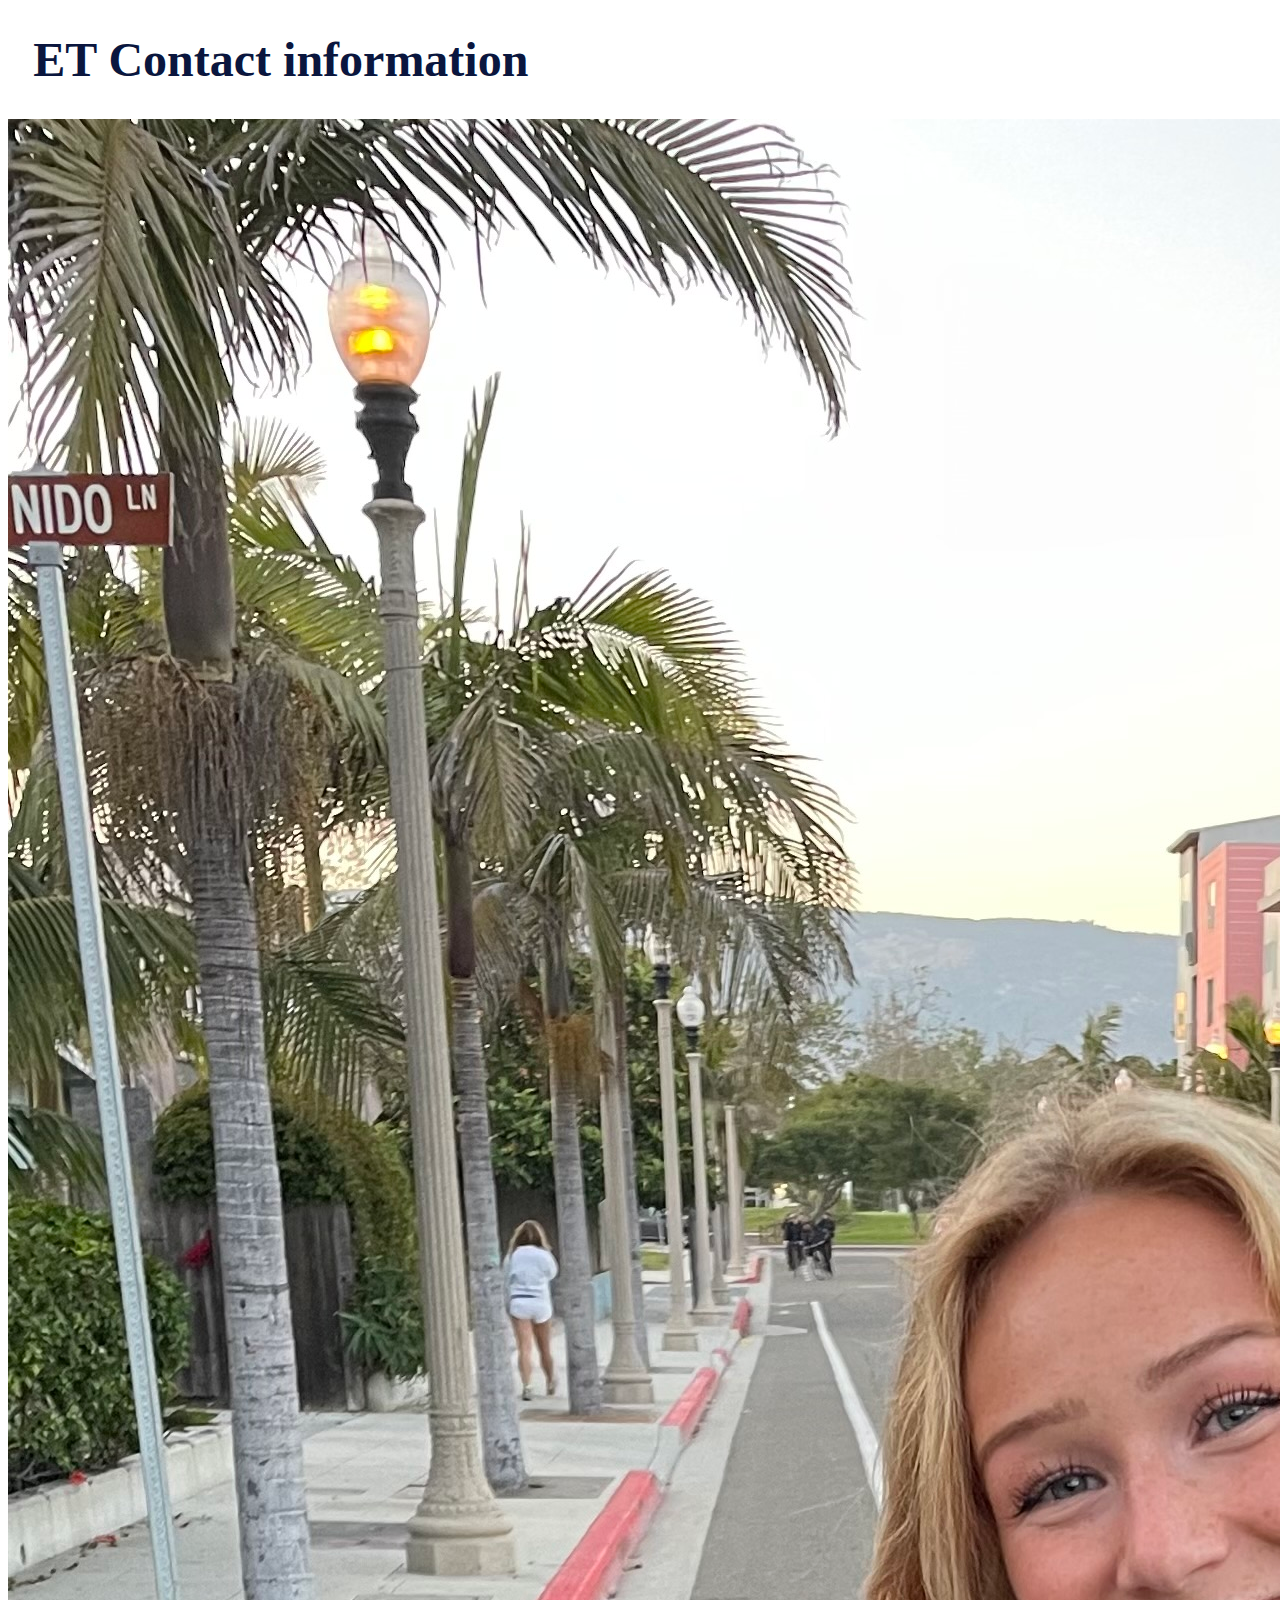
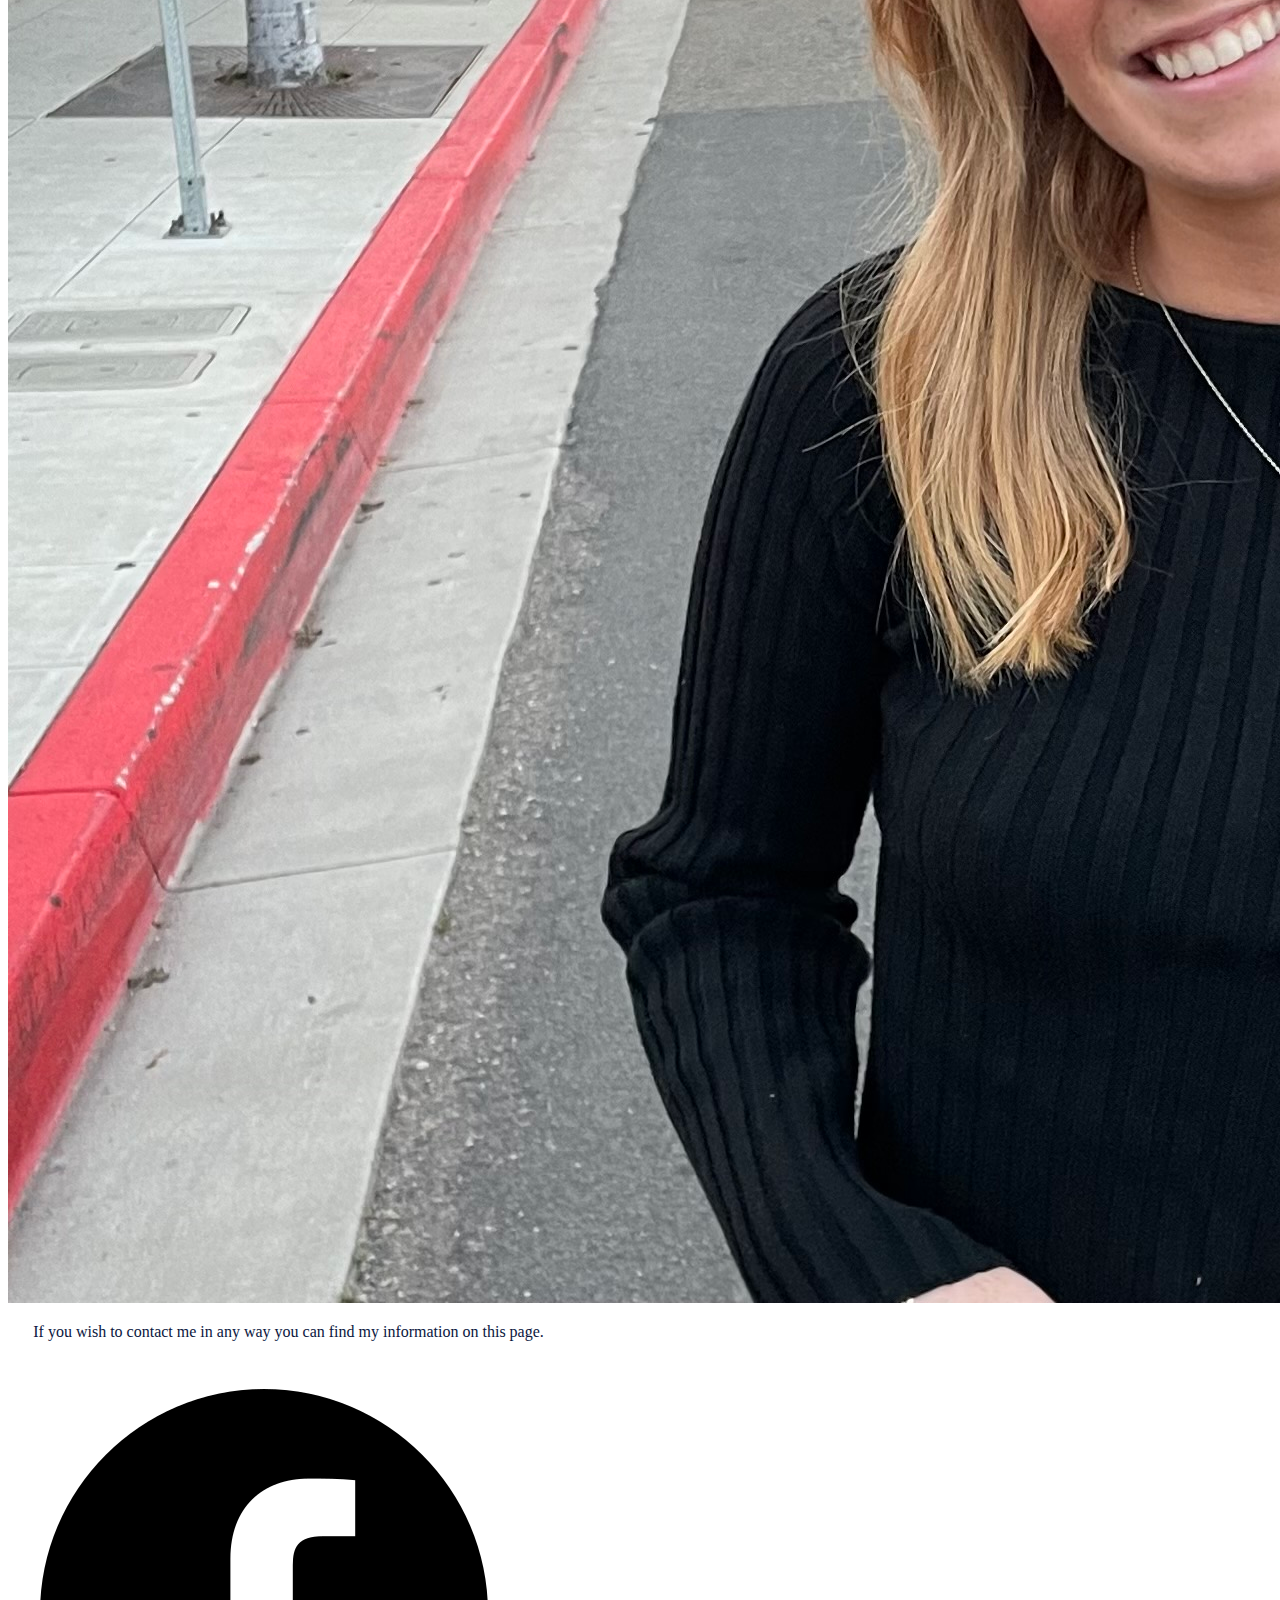
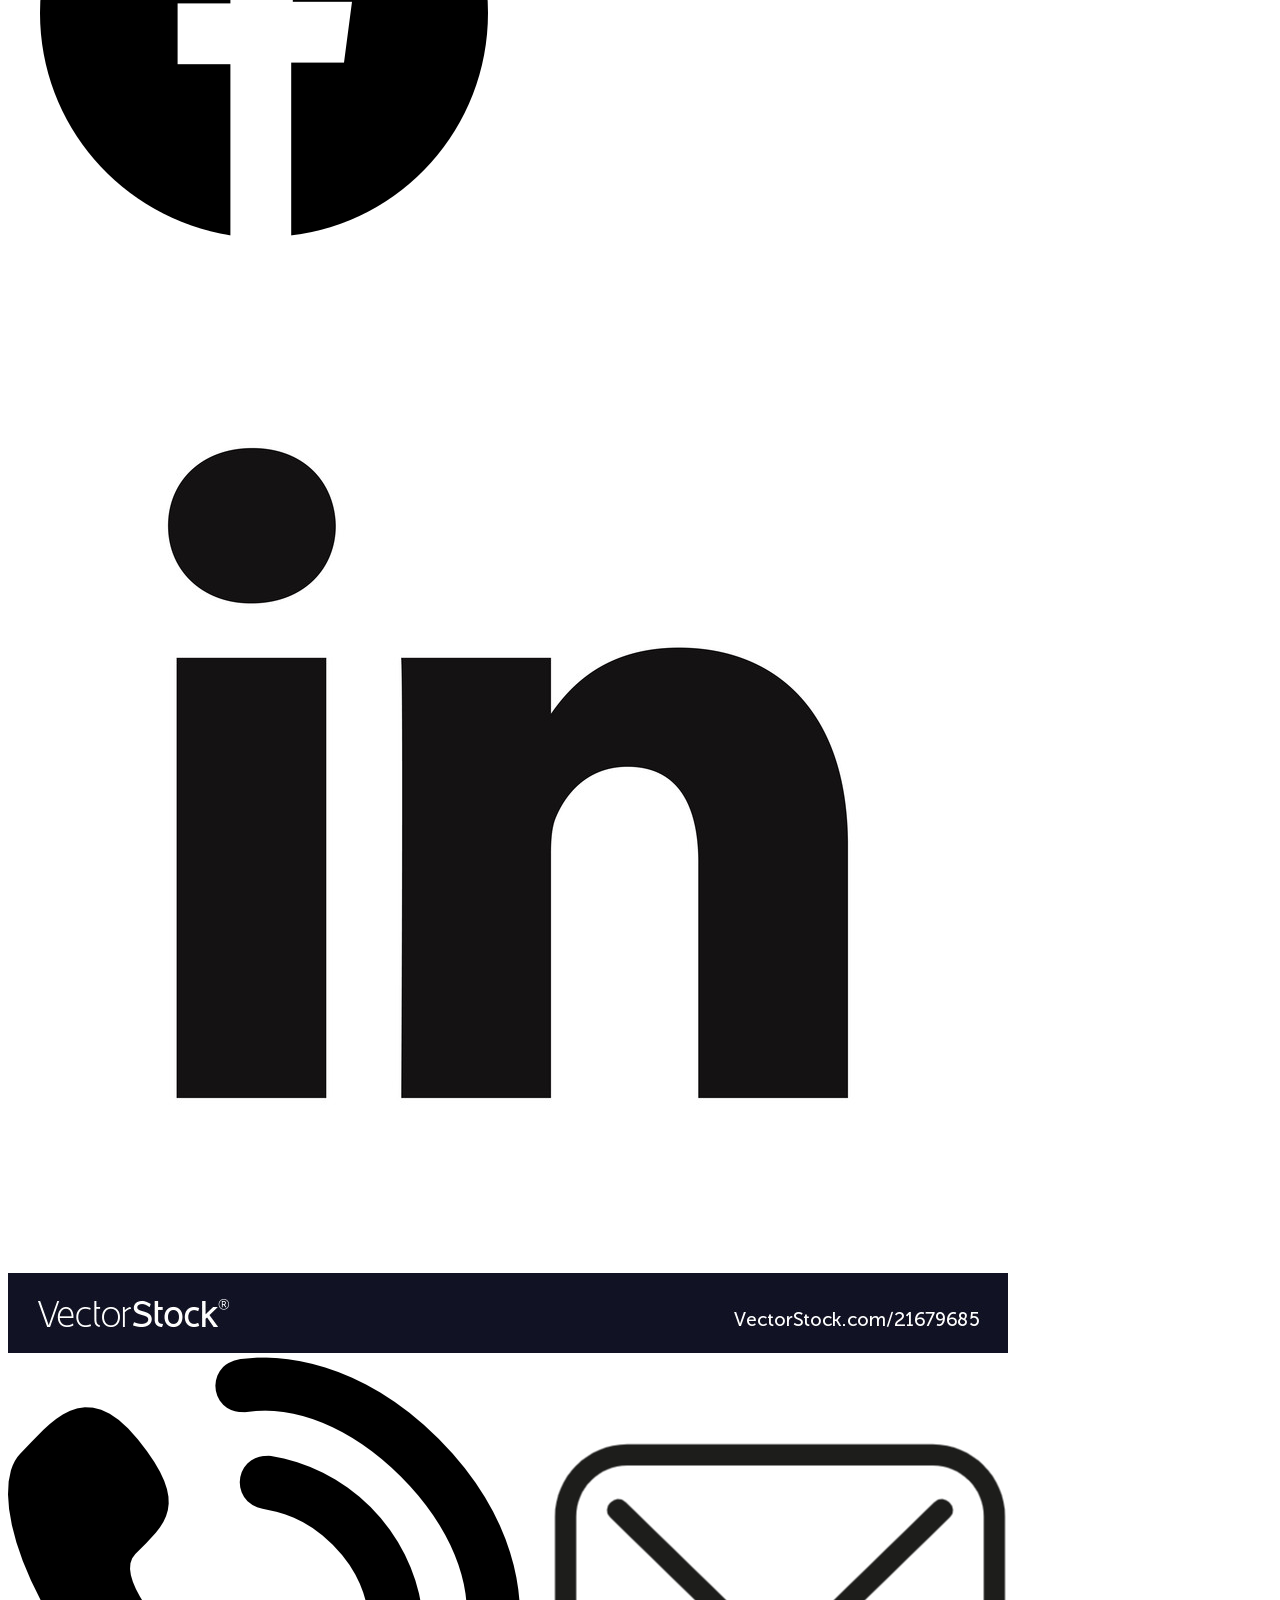
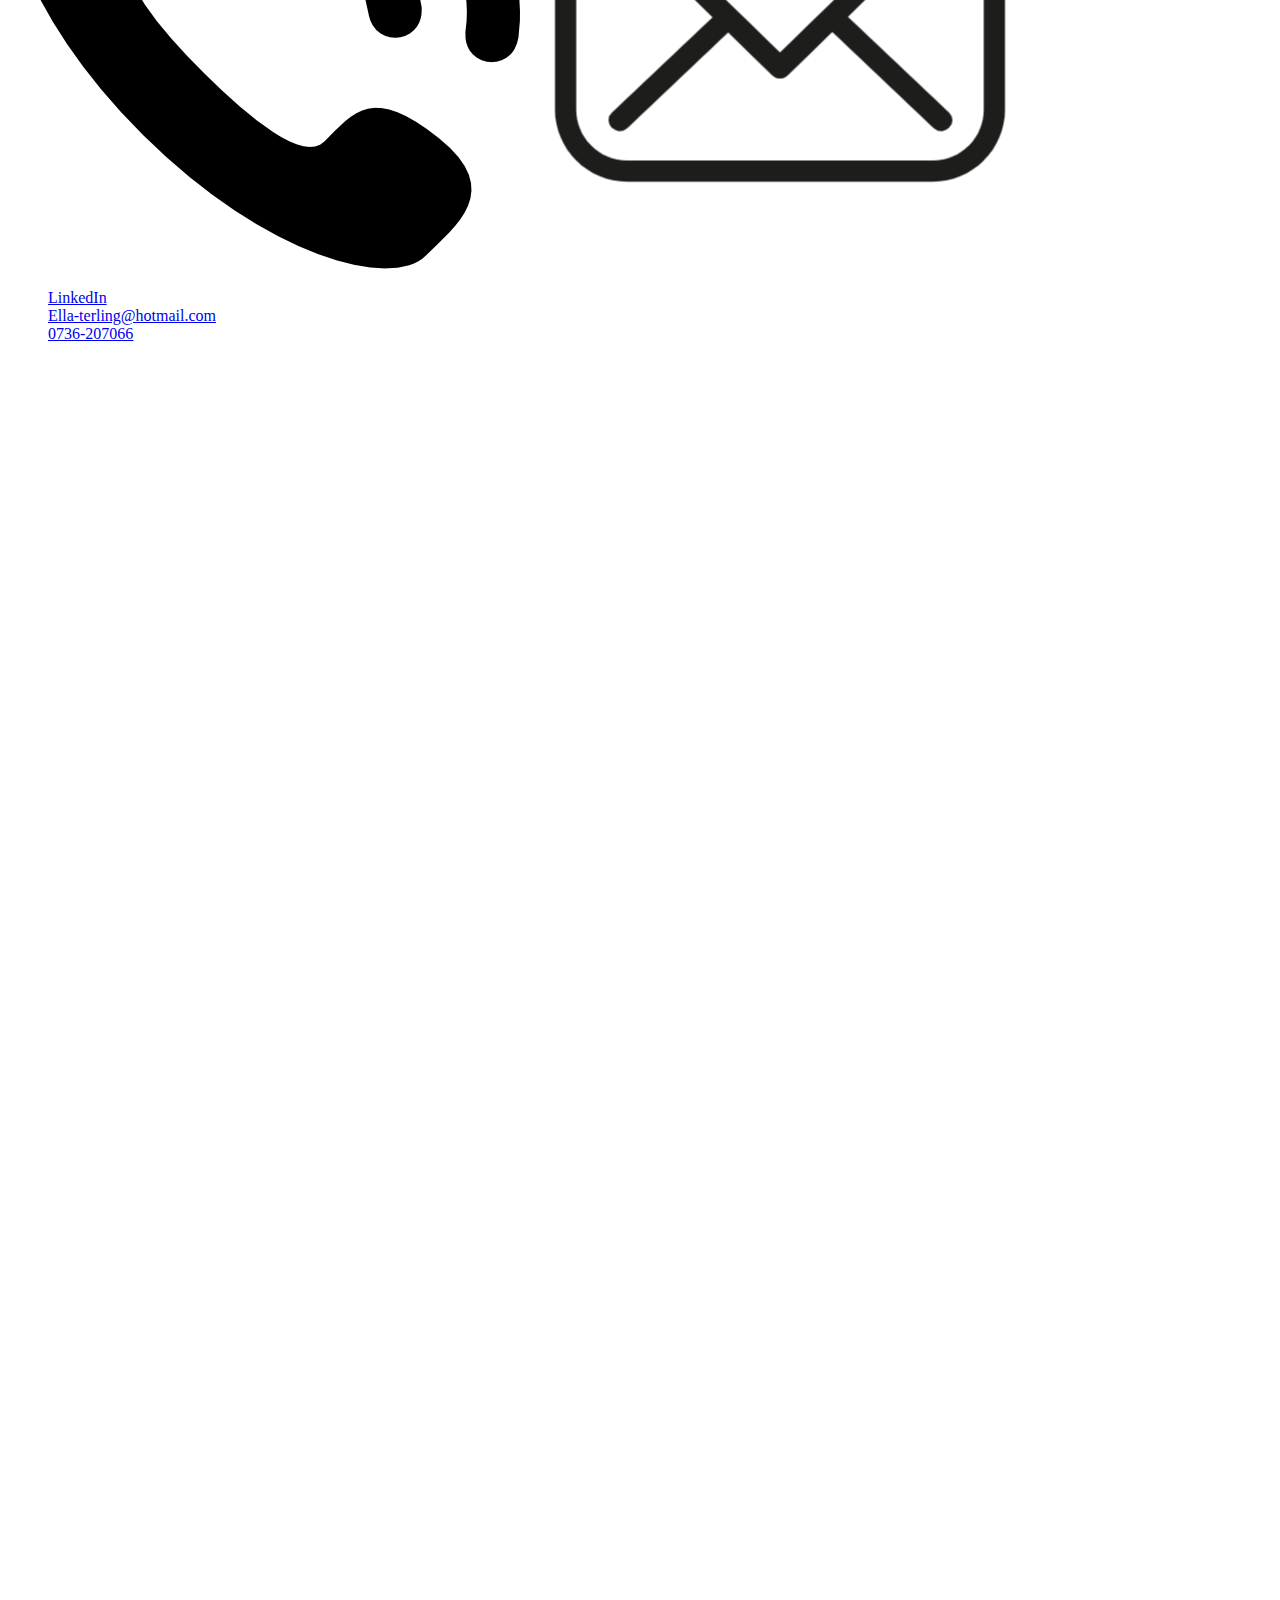
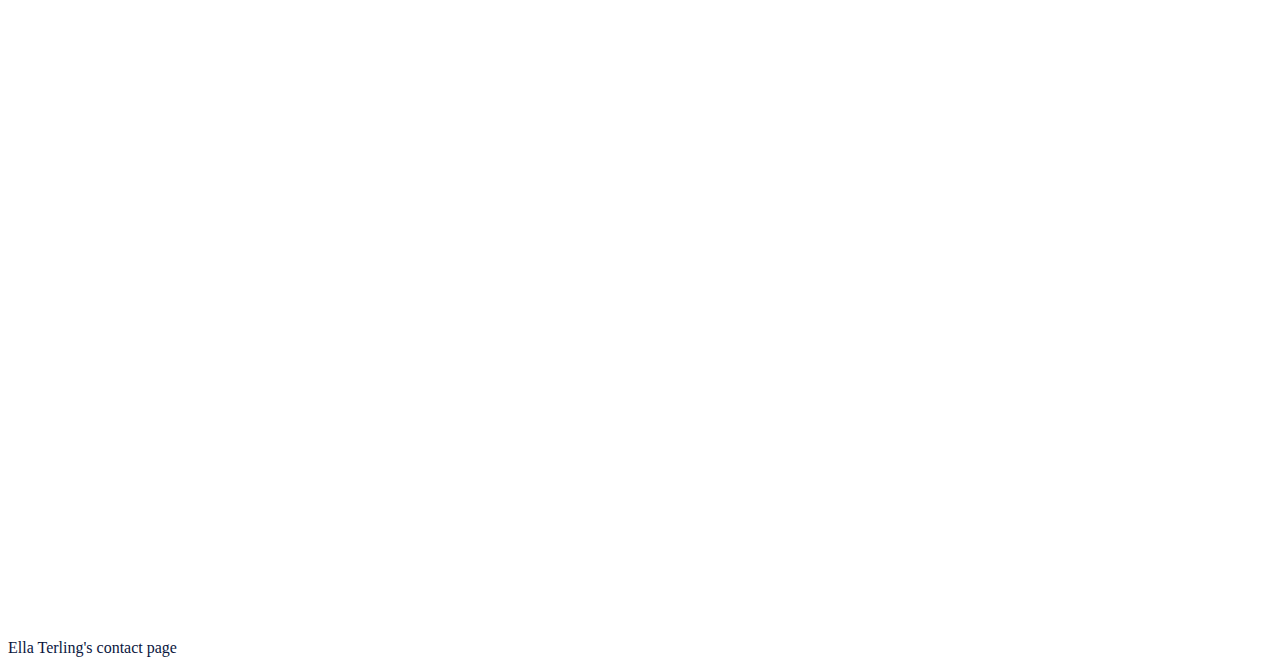
==== index.html @ 7b056e5e "Contact page" ====
<!DOCTYPE html>
<html lang="en">
  <head>
    <meta charset="UTF-8" />
    <meta name="viewport" content="width=device-width, initial-scale=1.0" />
    <title>ET contact page</title>
    <link rel="stylesheet" href="css/main.css" />
  </head>
  <body>
    <header>
      <h1>ET Contact information</h1>
      <img src="ellaterling.jpeg" alt="ellaterling" />
    </header>
    <main>
      <p>
        If you wish to contact me in any way you can find my information on this
        page.
      </p>
    </main>
    <body>
      <img src="facebook.png" alt="facebook" />
      <img src="linkedin.jpg" alt="linkedin" />
      <img src="phone.png" alt="phone" />
      <img src="mail.png" alt="mail" />
      <nav>
        <ul>
          <a href="#"> <li>LinkedIn</li> </a>
          <a href="#"> <li>Ella-terling@hotmail.com</li> </a>
          <a href="#"> <li>0736-207066</li> </a>
        </ul>
      </nav>
    </body>
    <footer>Ella Terling's contact page</footer>
  </body>
</html>
---- css/main.css ----
ul {
  list-style: none;
  margin-left: 0%;
  color: rgb(10, 22, 62);
}
h1 {
  font-size: 300%;
  color: rgb(10, 22, 62);
  margin-left: 2%;
}
p {
  font-family: "Times New Roman", Times, serif;
  color: rgb(10, 22, 62);
  margin-left: 2%;
}
footer {
  margin-top: 150%;
  color: rgb(10, 22, 62);
}
body {
  background-color: rgb(255, 255, 255);
}
img {
}
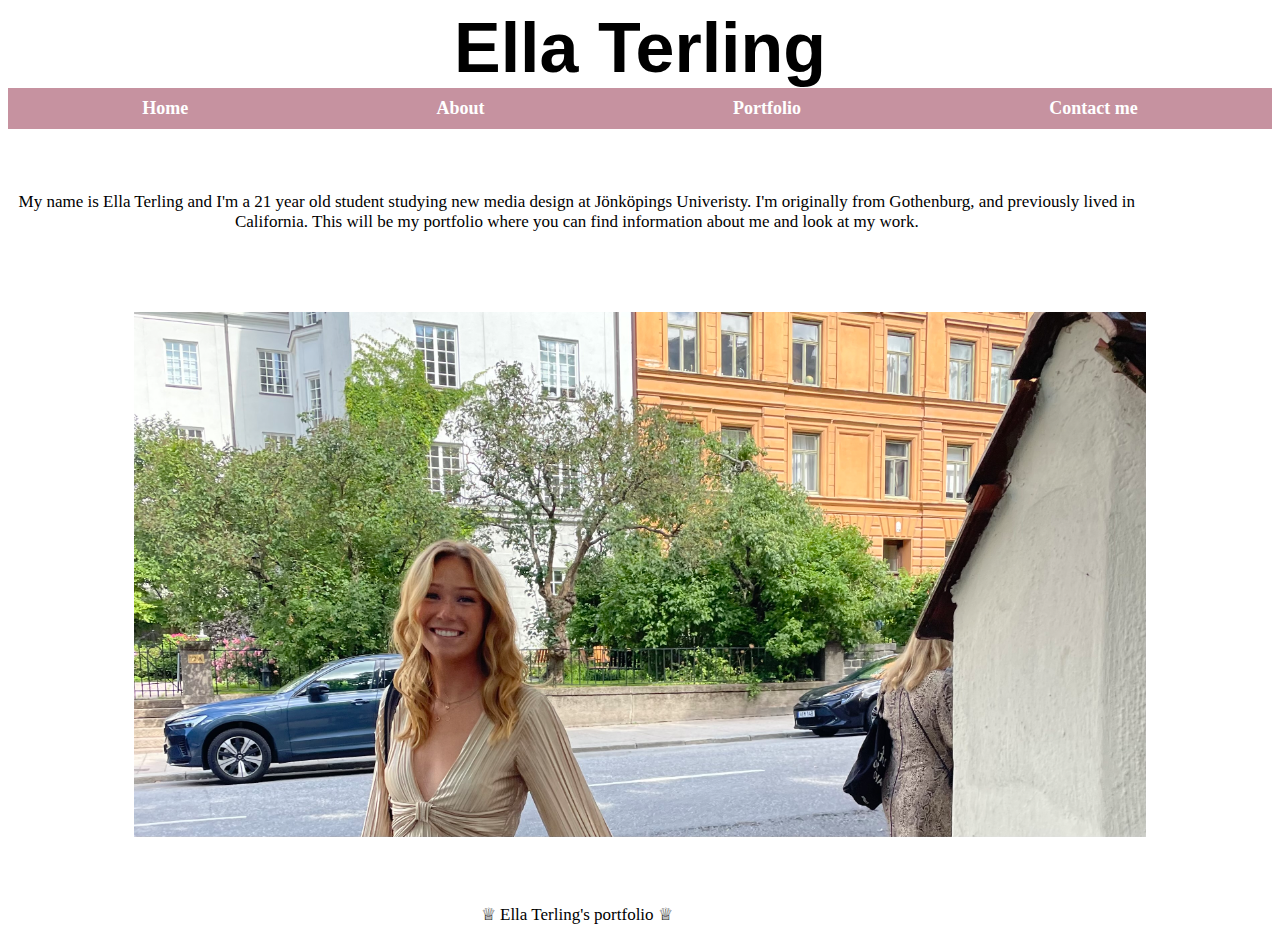
==== commit b0068263: "contact page" ====
--- a/index.html
+++ b/index.html
@@ -3,33 +3,34 @@
   <head>
     <meta charset="UTF-8" />
     <meta name="viewport" content="width=device-width, initial-scale=1.0" />
-    <title>ET contact page</title>
+    <title>Ella Terling's portfolio</title>
     <link rel="stylesheet" href="css/main.css" />
   </head>
+
   <body>
     <header>
-      <h1>ET Contact information</h1>
-      <img src="ellaterling.jpeg" alt="ellaterling" />
+      <h1>Ella Terling</h1>
+
+      <nav>
+        <a href="#">Home</a>
+        <a href="#about">About</a>
+        <a href="portfolio.html">Portfolio</a>
+        <a href="contact.html">Contact me</a>
+      </nav>
     </header>
     <main>
       <p>
-        If you wish to contact me in any way you can find my information on this
-        page.
+        My name is Ella Terling and I'm a 21 year old student studying new media
+        design at Jönköpings Univeristy. I'm originally from Gothenburg, and
+        previously lived in California. This will be my portfolio where you can
+        find information about me and look at my work.
       </p>
     </main>
-    <body>
-      <img src="facebook.png" alt="facebook" />
-      <img src="linkedin.jpg" alt="linkedin" />
-      <img src="phone.png" alt="phone" />
-      <img src="mail.png" alt="mail" />
-      <nav>
-        <ul>
-          <a href="#"> <li>LinkedIn</li> </a>
-          <a href="#"> <li>Ella-terling@hotmail.com</li> </a>
-          <a href="#"> <li>0736-207066</li> </a>
-        </ul>
-      </nav>
-    </body>
-    <footer>Ella Terling's contact page</footer>
+
+    <img src="img/jag.jpeg" alt="jag" class="contact-img" />
+
+    <footer>
+      <p class="footer">♕ Ella Terling's portfolio ♕</p>
+    </footer>
   </body>
 </html>
--- a/css/main.css
+++ b/css/main.css
@@ -1,24 +1,42 @@
-ul {
-  list-style: none;
-  margin-left: 0%;
-  color: rgb(10, 22, 62);
+body {
+  background-color: 255, 255, 255;
+  text-align: center;
+}
+
+.contact-img {
+  height: 80%;
+  margin-top: 5%;
+  width: 80%;
+}
+
+.header {
+  margin-top: 3%;
+  font-size: 20px;
+  font-family: Arial, Helvetica, sans-serif;
 }
 h1 {
-  font-size: 300%;
-  color: rgb(10, 22, 62);
-  margin-left: 2%;
+  margin-top: 0%;
+  margin-bottom: 0%;
+  font-family: "Gill Sans", "Gill Sans MT", Calibri, "Trebuchet MS", sans-serif;
+  font-size: 70px;
+  text-align: center;
 }
 p {
-  font-family: "Times New Roman", Times, serif;
-  color: rgb(10, 22, 62);
-  margin-left: 2%;
+  margin-top: 5%;
+  font-size: 17px;
+  font-family: Georgia, "Times New Roman", Times, serif;
+  text-align: center;
+  width: 90%;
 }
-footer {
-  margin-top: 150%;
-  color: rgb(10, 22, 62);
+nav {
+  display: flex;
+  justify-content: space-around;
+  background: #c692a0;
+  padding: 10px;
 }
-body {
-  background-color: rgb(255, 255, 255);
+nav a {
+  color: white;
+  font-size: 18px;
+  font-weight: 700;
+  text-decoration: none;
 }
-img {
-}
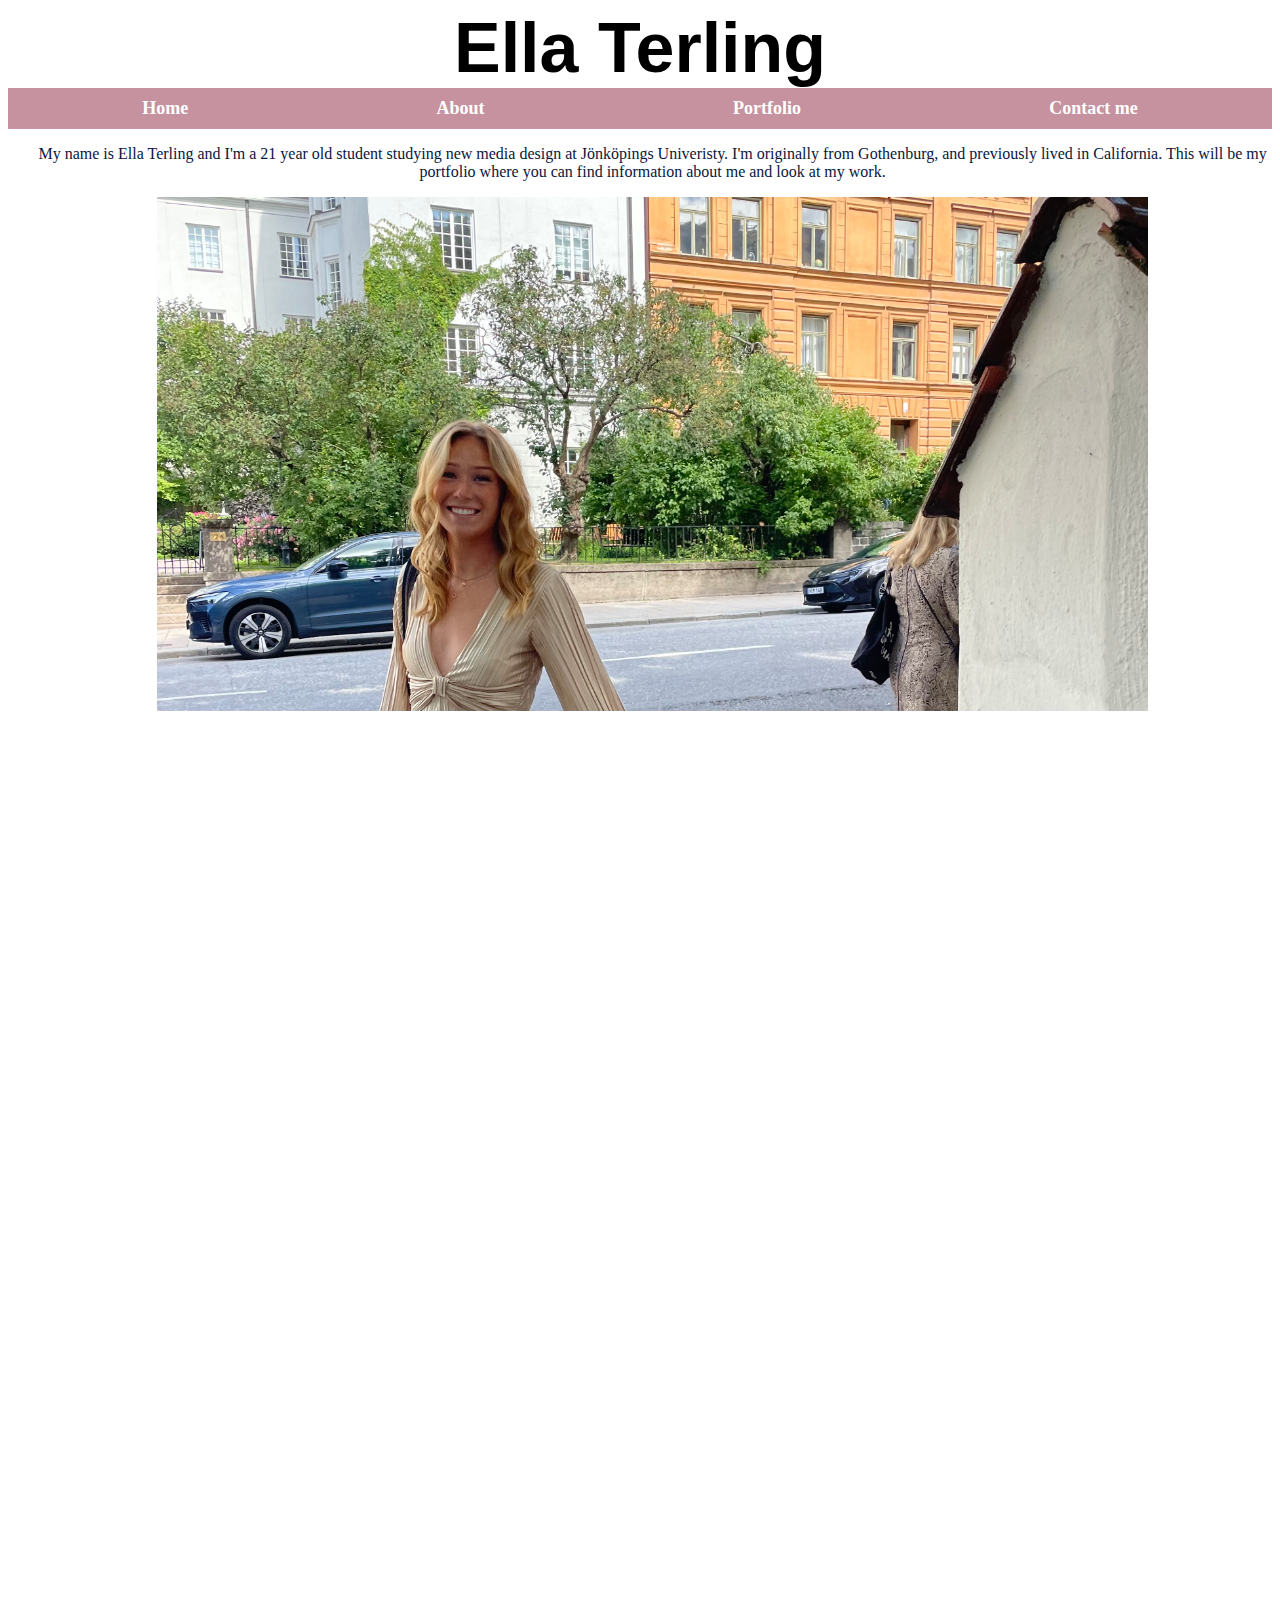
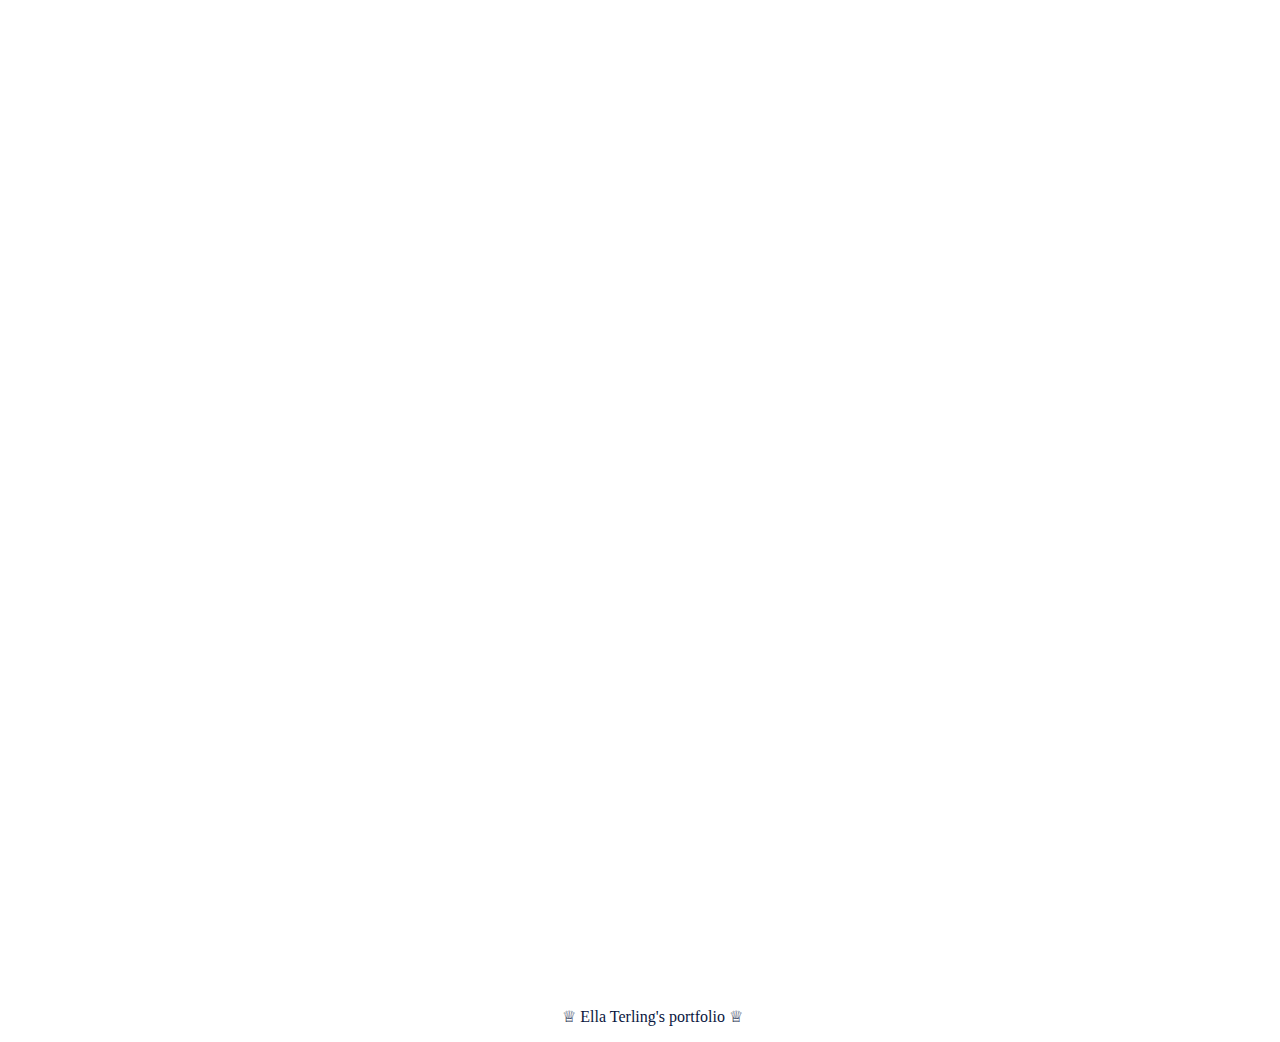
==== commit a7f45bfe: "updated" ====
--- a/index.html
+++ b/index.html
@@ -12,22 +12,22 @@
       <h1>Ella Terling</h1>
 
       <nav>
-        <a href="#">Home</a>
-        <a href="#about">About</a>
+        <a href="index.html">Home</a>
+        <a href="#">About</a>
         <a href="portfolio.html">Portfolio</a>
         <a href="contact.html">Contact me</a>
       </nav>
     </header>
     <main>
-      <p>
+      <p class="contact-img">
         My name is Ella Terling and I'm a 21 year old student studying new media
         design at Jönköpings Univeristy. I'm originally from Gothenburg, and
         previously lived in California. This will be my portfolio where you can
         find information about me and look at my work.
       </p>
+
+      <p class="contact-img"><img src="img/jag.jpeg" alt="jag" /></p>
     </main>
-
-    <img src="img/jag.jpeg" alt="jag" class="contact-img" />
 
     <footer>
       <p class="footer">♕ Ella Terling's portfolio ♕</p>
--- a/css/main.css
+++ b/css/main.css
@@ -1,19 +1,9 @@
-body {
-  background-color: 255, 255, 255;
-  text-align: center;
+ul {
+  list-style: none;
+  margin-left: 0%;
+  color: rgb(10, 22, 62);
 }
 
-.contact-img {
-  height: 80%;
-  margin-top: 5%;
-  width: 80%;
-}
-
-.header {
-  margin-top: 3%;
-  font-size: 20px;
-  font-family: Arial, Helvetica, sans-serif;
-}
 h1 {
   margin-top: 0%;
   margin-bottom: 0%;
@@ -22,11 +12,16 @@
   text-align: center;
 }
 p {
-  margin-top: 5%;
-  font-size: 17px;
-  font-family: Georgia, "Times New Roman", Times, serif;
-  text-align: center;
-  width: 90%;
+  font-family: "Times New Roman", Times, serif;
+  color: rgb(10, 22, 62);
+  margin-left: 2%;
+}
+footer {
+  margin-top: 150%;
+  color: rgb(10, 22, 62);
+}
+body {
+  background-color: rgb(255, 255, 255);
 }
 nav {
   display: flex;
@@ -36,7 +31,18 @@
 }
 nav a {
   color: white;
+  text-decoration: none;
   font-size: 18px;
   font-weight: 700;
-  text-decoration: none;
 }
+img {
+  width: 80%;
+  height: 80%;
+}
+.contact-img {
+  display: flex;
+  justify-content: center;
+}
+p {
+  text-align: center;
+}
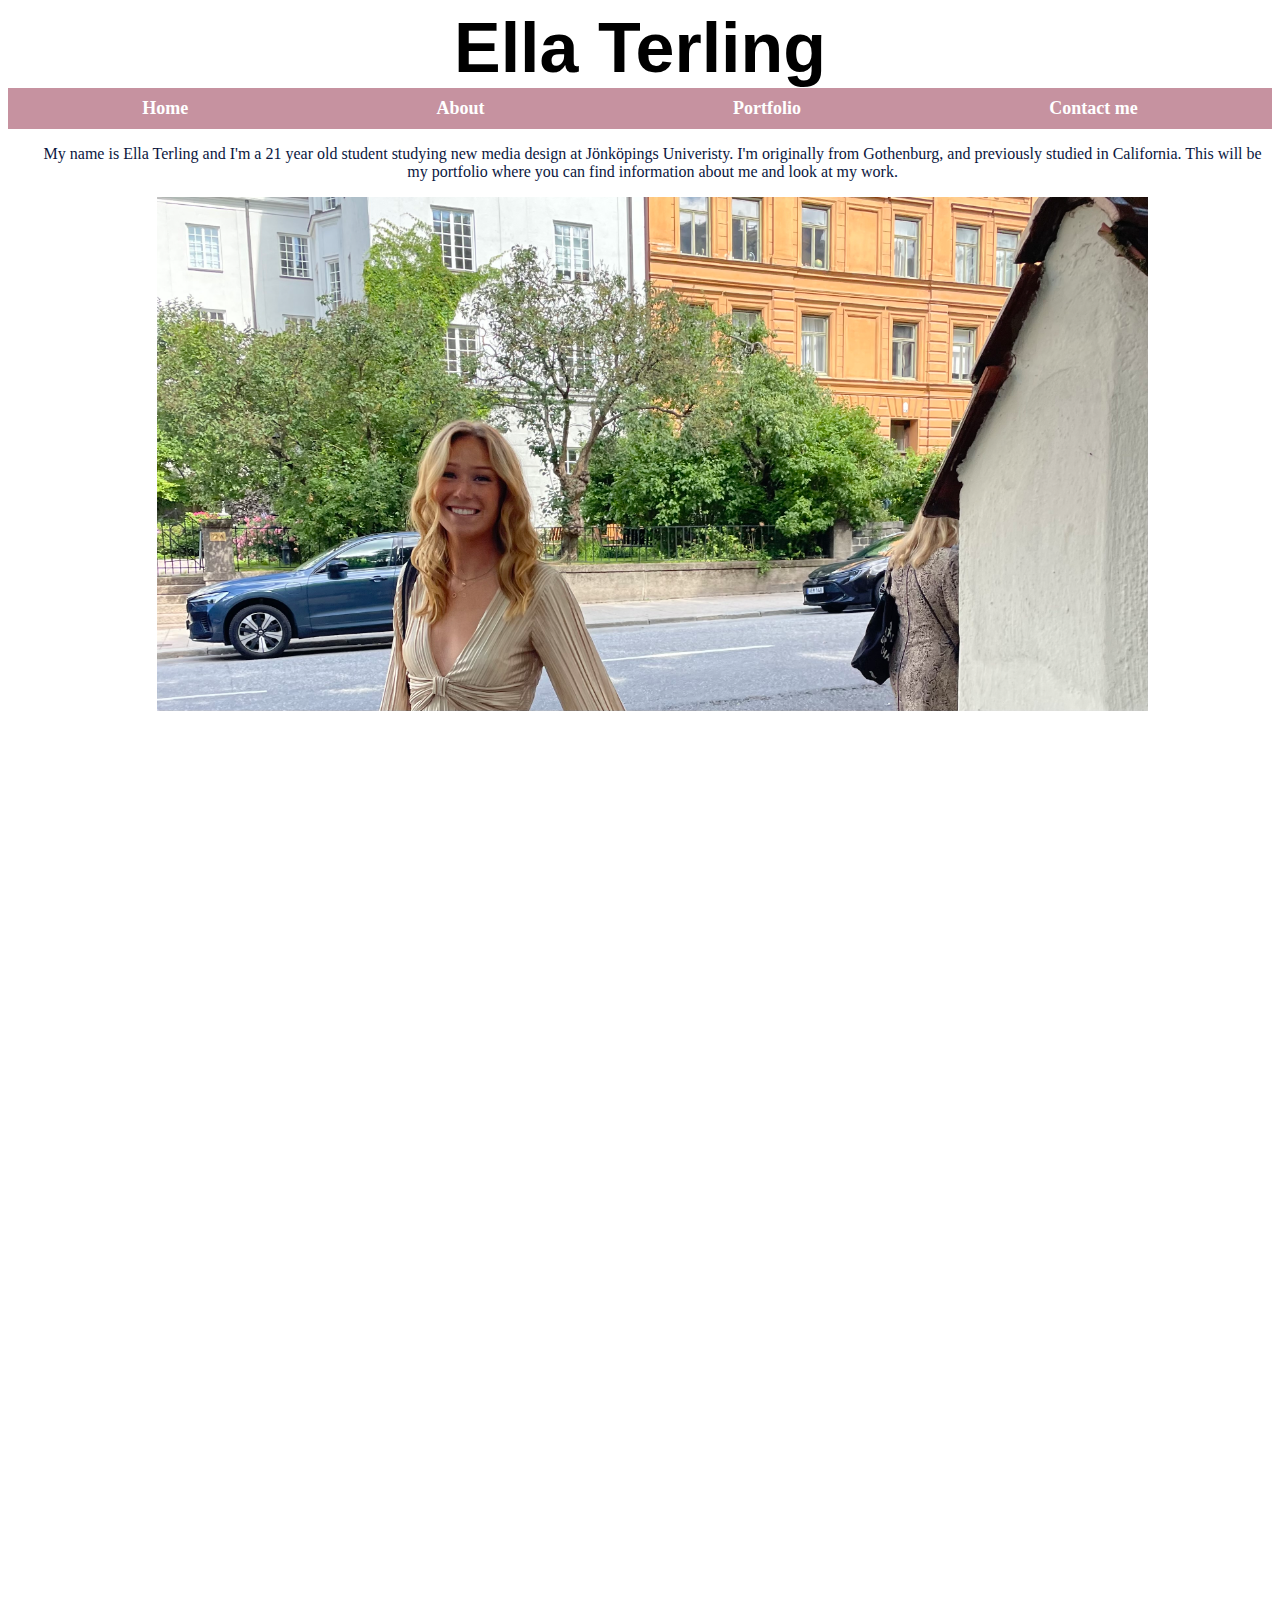
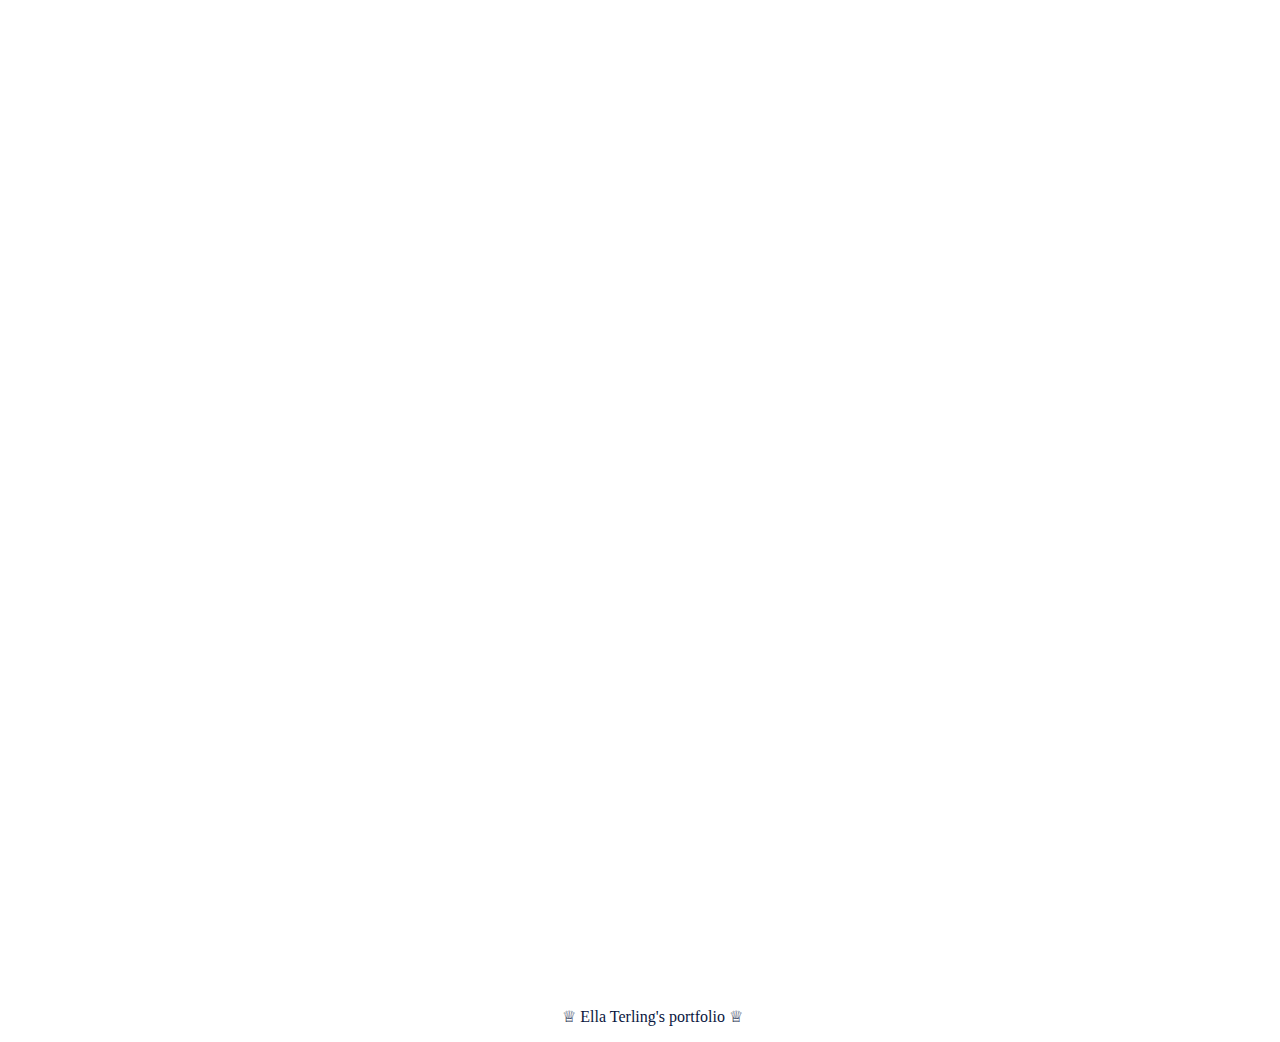
==== commit 91667cdb: "submission portfolio" ====
--- a/index.html
+++ b/index.html
@@ -22,8 +22,8 @@
       <p class="contact-img">
         My name is Ella Terling and I'm a 21 year old student studying new media
         design at Jönköpings Univeristy. I'm originally from Gothenburg, and
-        previously lived in California. This will be my portfolio where you can
-        find information about me and look at my work.
+        previously studied in California. This will be my portfolio where you
+        can find information about me and look at my work.
       </p>
 
       <p class="contact-img"><img src="img/jag.jpeg" alt="jag" /></p>
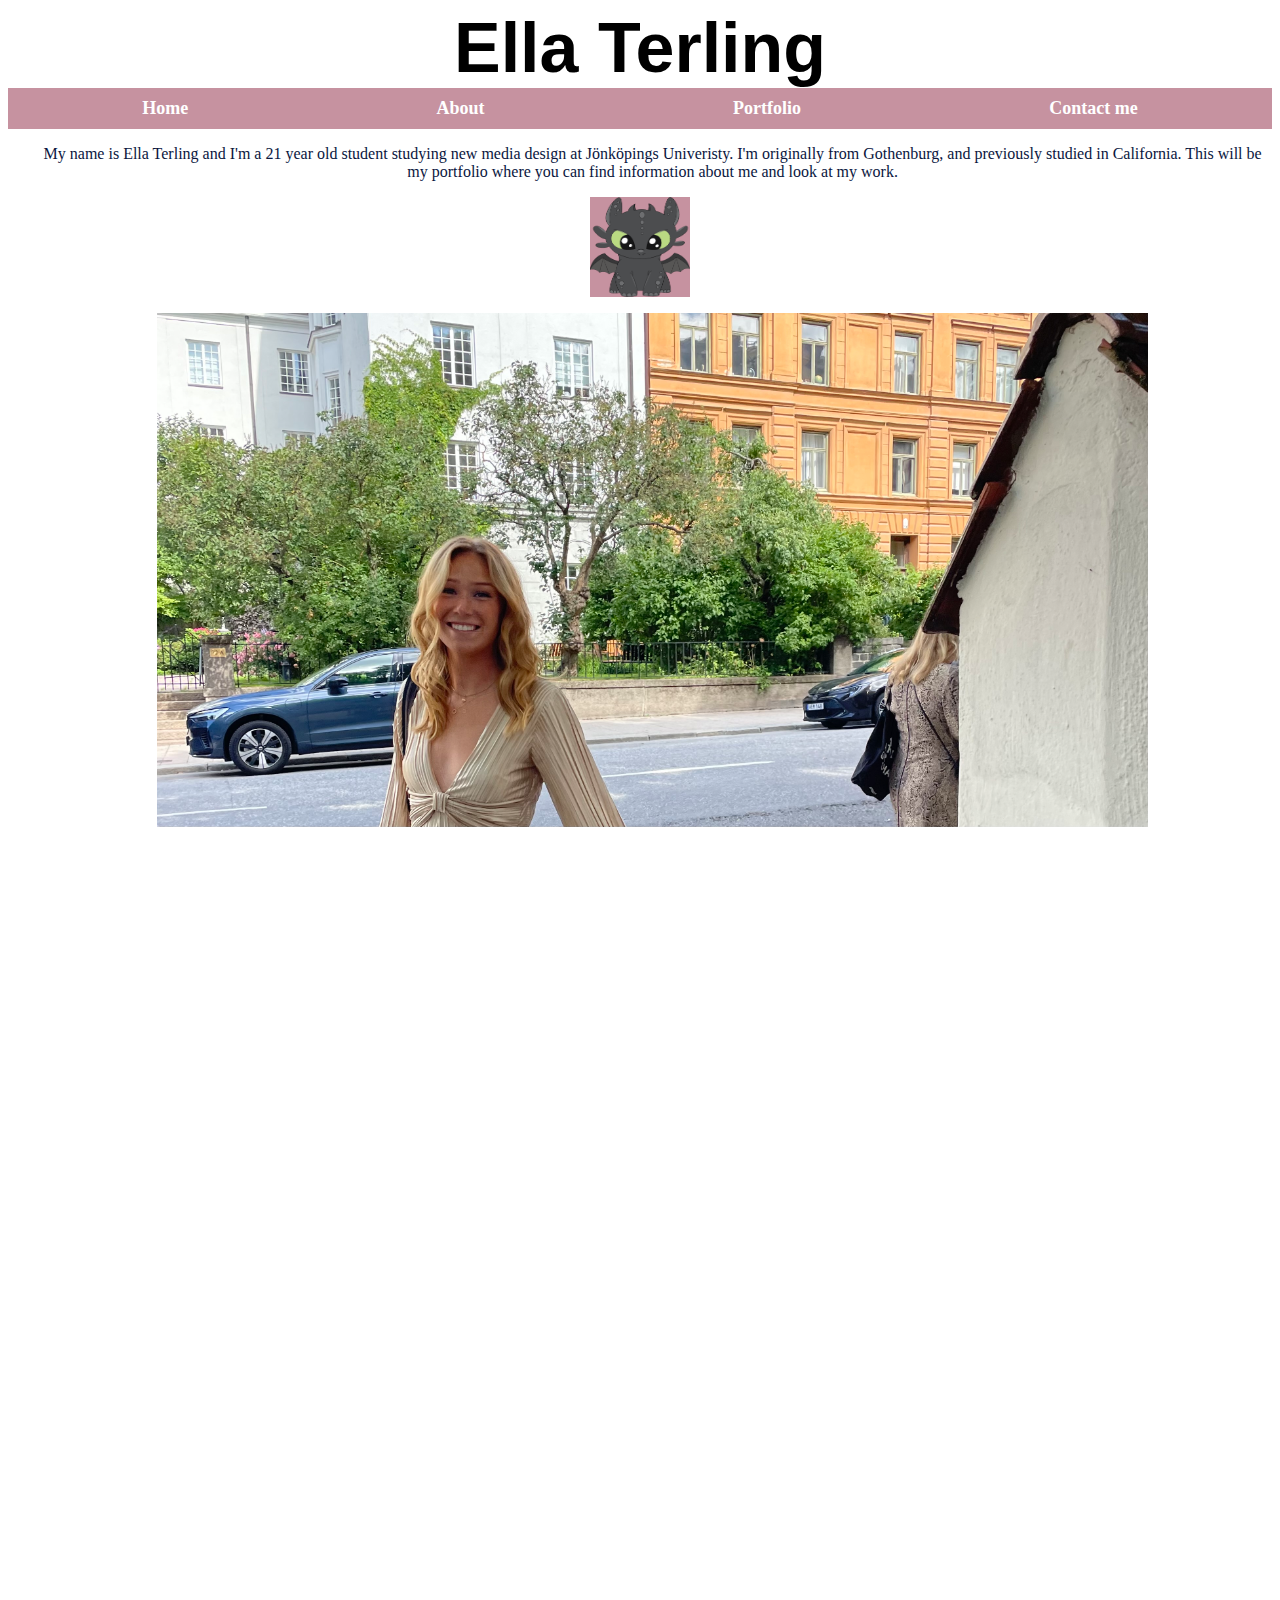
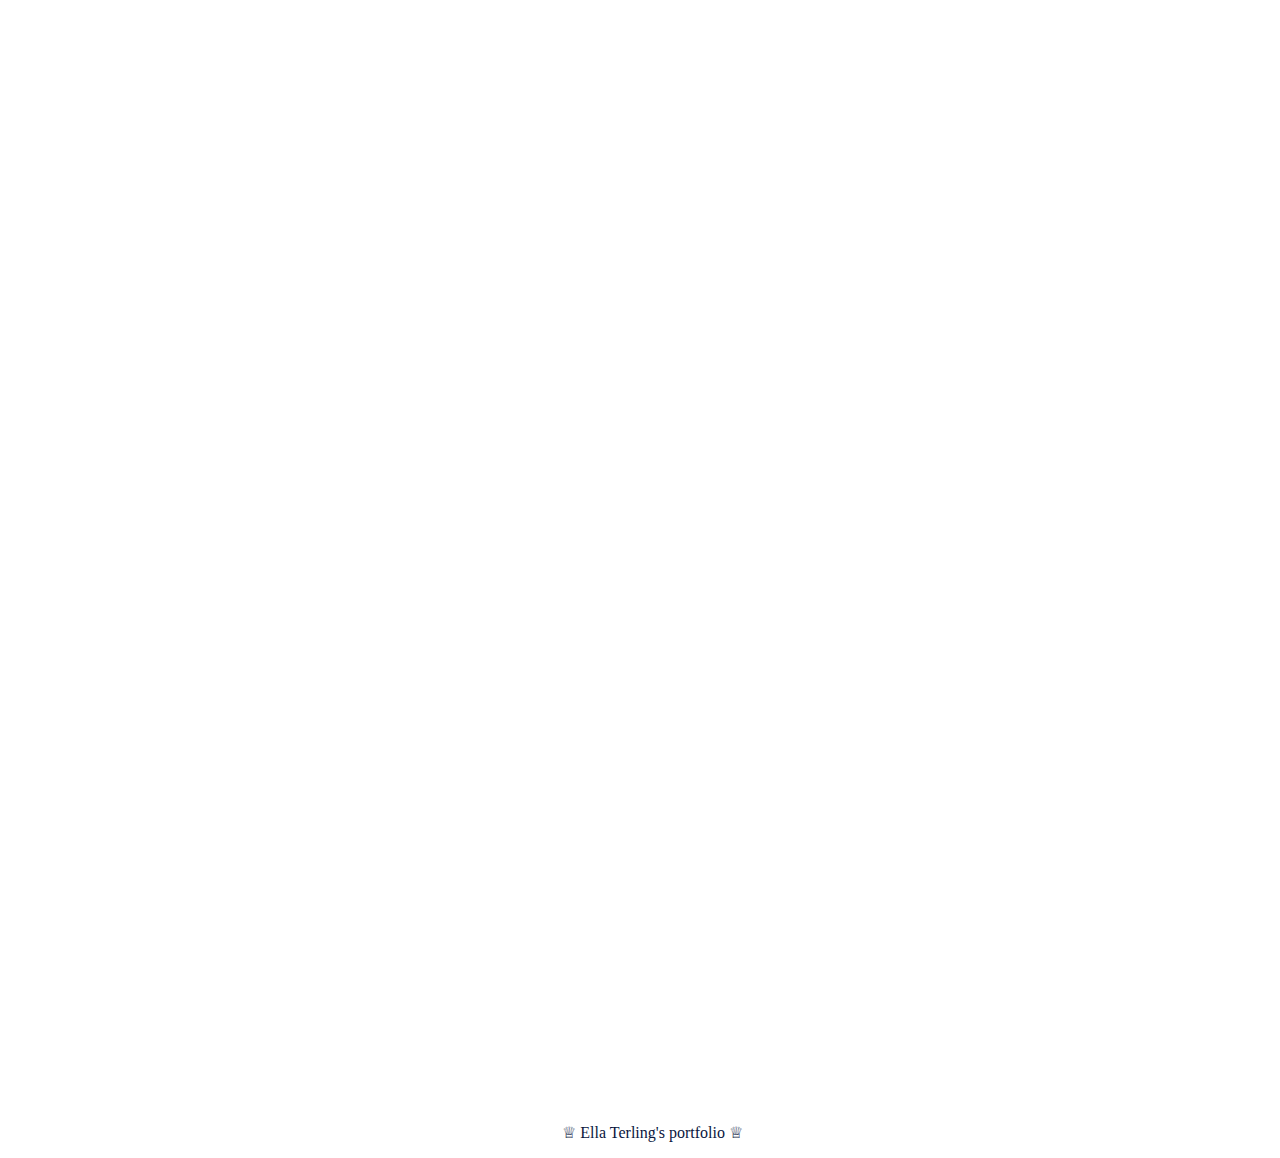
==== commit b0b8f6c5: "Animation and JavaScript" ====
--- a/index.html
+++ b/index.html
@@ -9,7 +9,7 @@
 
   <body>
     <header>
-      <h1>Ella Terling</h1>
+      <h1 id="upanddown">Ella Terling</h1>
 
       <nav>
         <a href="index.html">Home</a>
@@ -25,6 +25,9 @@
         previously studied in California. This will be my portfolio where you
         can find information about me and look at my work.
       </p>
+      <div class="image-side">
+        <img class="sideToSide" src="img/dragon.png" alt="dragon" />
+      </div>
 
       <p class="contact-img"><img src="img/jag.jpeg" alt="jag" /></p>
     </main>
@@ -32,5 +35,6 @@
     <footer>
       <p class="footer">♕ Ella Terling's portfolio ♕</p>
     </footer>
+    <script src="main.js"></script>
   </body>
 </html>
--- a/css/main.css
+++ b/css/main.css
@@ -46,3 +46,42 @@
 p {
   text-align: center;
 }
+@keyframes sideToSide {
+  0% {
+    transform: translateX(0);
+  }
+  100% {
+    transform: translateX(200px);
+  }
+}
+
+.sideToSide {
+  width: 100px;
+  height: 100px;
+  background-color: #c692a0;
+  animation: sideToSide 2s ease-in-out infinite;
+  align-content: center;
+}
+.image-side {
+  display: flex;
+  justify-content: center;
+  align-items: center;
+}
+@keyframes bounce {
+  0%,
+  20%,
+  50%,
+  80%,
+  100% {
+    transform: translateY(0);
+  }
+  40% {
+    transform: translateY(-10px);
+  }
+  60% {
+    transform: translateY(-5px);
+  }
+}
+.bounce {
+  animation: bounce 1.5s infinite;
+}
